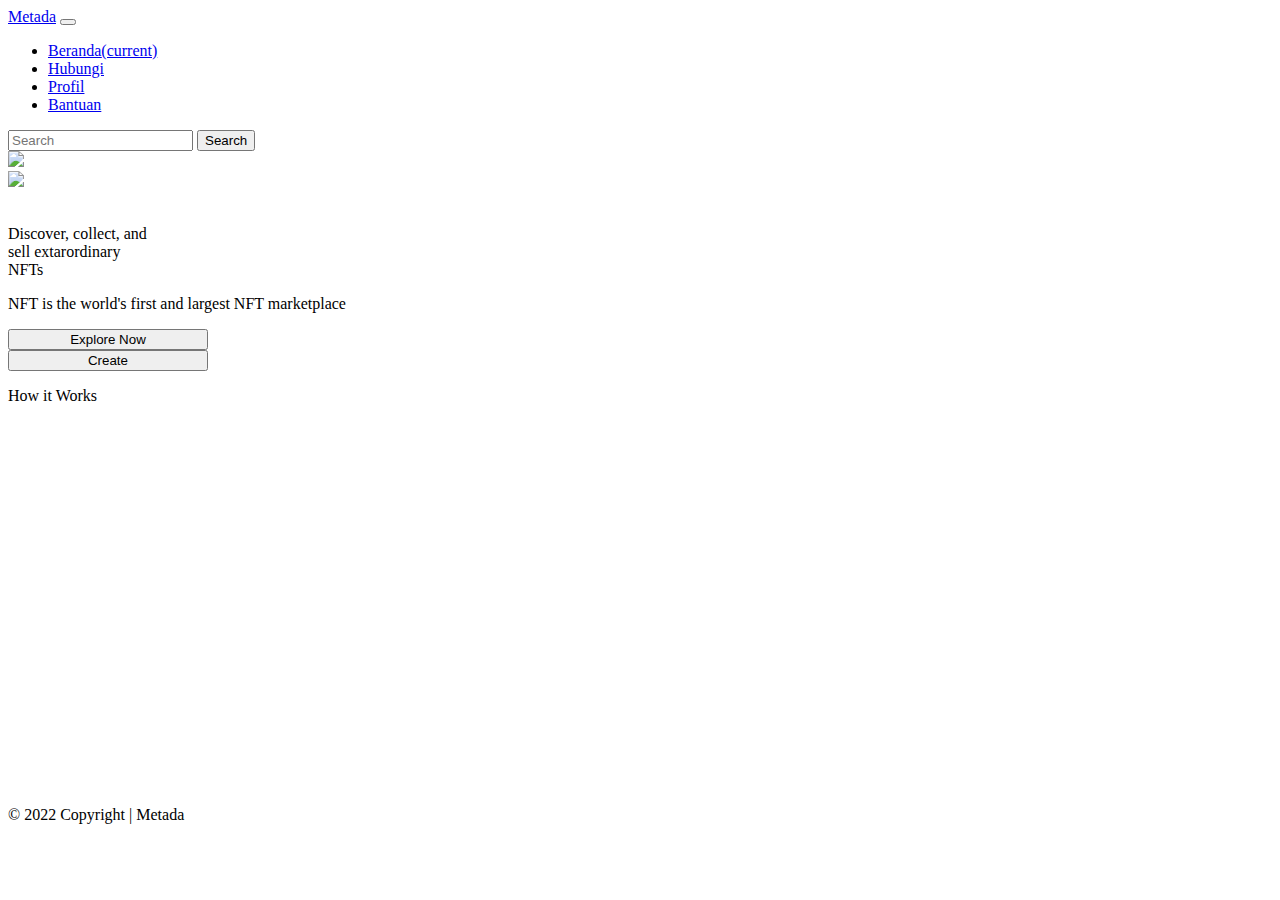
==== index.html @ b7821a72 "Update index.html" ====
<!doctype html>
<html lang="en">
  <head>
    <!-- Required meta tags -->
    <meta charset="utf-8">
    <meta name="viewport" content="width=device-width, initial-scale=1, shrink-to-fit=no">

    <!-- Bootstrap CSS -->
    <link rel="stylesheet" href="https://cdn.jsdelivr.net/npm/bootstrap@4.6.1/dist/css/bootstrap.min.css" integrity="sha384-zCbKRCUGaJDkqS1kPbPd7TveP5iyJE0EjAuZQTgFLD2ylzuqKfdKlfG/eSrtxUkn" crossorigin="anonymous">
    <link rel="stylesheet" type="text/css" href="style.css">
    <link rel="stylesheet" type="text/css" href="fontawesome-free/css/all.min.css">

    <title>Home</title>

  </head>
  <body>

    <nav id="Nav" class="navbar navbar-expand-lg navbar-light fixed-top"> <!-- warna navbar -->
      <div class="container">
        <a href="index.html" class="navbar-brand ">Metada</a>
        <button class="navbar-toggler" type="button" data-toggle="collapse" data-target="#navbarSupportedContent" aria-controls="navbarSupportedContent" aria-expanded="false" aria-label="Toggle navigation">
          <span class="navbar-toggler-icon"></span>
        </button>

        <div class="collapse navbar-collapse fw-normal" id="navbarSupportedContent">
          <ul class="navbar-nav ml-auto mr-1" class="fontberanda">
            <li class="nav-item active">
              <a class="nav-link" href="index.html" class="warnaln">Beranda<span class="sr-only">(current)</span></a>
            </li>
                    
              <li class="nav-item ">
                <a class="nav-link " href="hubungi.html" >Hubungi</a>
                  </li>
                 <li class="nav-item">
                  <a class="nav-link" href="profil.html">Profil</a>
                  </li>
                  <li class="nav-item">
                  <a class="nav-link" href="bantuan.html">Bantuan</a>
                  </li>
                </li>                 
            
          </ul>
          <!-- icon -->
          <form id="search" class="form-inline my-2 my-lg-0 ml-6">
            <input class="form-control mr-sm-2" type="search" placeholder="Search" aria-label="Search">
            <button class="btn btn-outline-success my-2 my-sm-0" type="submit">Search</button>
          </form>
        </div>
      </div>
    </nav>

    <div class="bg1">
      <img src="img/bg1.jpg">
    </div>

    <div class="img1">
      <img src="img/1.jpg">
    </div>

    <div class="isi">
      <br />
        <p>Discover, collect, and <br>
          sell extarordinary <br>
      <font id="nft" >NFTs</font></p>

      <p class="text1">NFT is the world's first and largest NFT marketplace</p>
      </div>



      <div id="btn1">
          <button type="button" class="btn btn-danger btn-lg" style="width:200px"><i class="fa-solid fa-rocket mr-3" ></i>Explore Now</button>
      </div>
      <div id="btn2">
        <button type="button" class="btn btn-outline-secondary btn-lg " style="width:200px"><i class="fa-regular fa-circle-play mr-3"></i>Create</button>
      </div>
      
      </div>

      <div id="isi2">
        <div class="container"> 
        <p >How it Works</p>
      </div>
      </div>
    </div>
  </div>
</div>
     
     <div class="row text-center">  
      <div id="img">
        <div class="col-xl-5 col-sm-6 mb-5">
        <div class=" rounded shadow-sm"><img src="https://cdn-icons-png.flaticon.com/512/18/18677.png" alt="" width="100" class="img-fluid rounded-circle mb-3 img-thumbnail shadow-sm">
          <h5 class="mb-3" style="color: white">Set up your Wallet</h5>
          <span style="color: white">Once you’ve set up your wallet of choice, connect it to OpenSeaby clicking the NFT Marketplacein the top right corner.</span>
      </div>
 </div> 

      <div id="img2">
        <div class="col-xl-6 col-sm-6 mb-5">
        <div class=" rounded shadow-sm "><img src="https://cdn-icons-png.flaticon.com/512/3602/3602109.png" alt="" width="100" class="img-fluid rounded-circle mb-3 img-thumbnail shadow-sm">
          <h5 class="mb-3 " style="color: white">Create your Collection</h5>
          <span style="color: white">Click Create and set up your collection. Add social links, a description, profile & banner images, and set a secondary sales fee.</span>
      </div>
    </div>
  </div>

      <div id="img3">
        <div class="">
        <div class=" rounded shadow-sm "><img src="https://cdn-icons-png.flaticon.com/512/739/739249.png" alt="" width="100" class="img-fluid rounded-circle mb-3 img-thumbnail shadow-sm">
          <h5 class="mb-3 " style="color: white">Add your NFTs</h5>
          <span style="color: white">Upload your work (image, video, audio, or 3D art), add a title and description, and customize your NFTs with properties, stats</span>
      </div>
</div>
</div>
</div>

 <div id="img4">
        <div class=" col-sm-7 mb-5">
        <div class=" rounded shadow-sm "><img src="https://cdn-icons-png.flaticon.com/512/126/126122.png" alt="" width="100" class="img-fluid rounded-circle mb-3 img-thumbnail shadow-sm">
          <h5 class="mb-3" style="color: white">List them for Sale</h5>
          <span style="color: white">Choose between auctions, fixed-price listings, and declining-price listings. You choose how you want to sell your NFTs!</span>
      </div>
</div>
</div>
</div>
</div>

    <footer class="footer-index">
      <div class="container">
        <span> © 2022 Copyright | Metada</span>
      </div>
    </footer>
    <!-- Optional JavaScript; choose one of the two! -->

    <!-- Option 1: jQuery and Bootstrap Bundle (includes Popper) -->
    <script src="https://cdn.jsdelivr.net/npm/jquery@3.5.1/dist/jquery.slim.min.js" integrity="sha384-DfXdz2htPH0lsSSs5nCTpuj/zy4C+OGpamoFVy38MVBnE+IbbVYUew+OrCXaRkfj" crossorigin="anonymous"></script>
    <script src="https://cdn.jsdelivr.net/npm/bootstrap@4.6.1/dist/js/bootstrap.bundle.min.js" integrity="sha384-fQybjgWLrvvRgtW6bFlB7jaZrFsaBXjsOMm/tB9LTS58ONXgqbR9W8oWht/amnpF" crossorigin="anonymous"></script>

    <!-- Option 2: Separate Popper and Bootstrap JS -->
    <!--
    <script src="https://cdn.jsdelivr.net/npm/jquery@3.5.1/dist/jquery.slim.min.js" integrity="sha384-DfXdz2htPH0lsSSs5nCTpuj/zy4C+OGpamoFVy38MVBnE+IbbVYUew+OrCXaRkfj" crossorigin="anonymous"></script>
    <script src="https://cdn.jsdelivr.net/npm/popper.js@1.16.1/dist/umd/popper.min.js" integrity="sha384-9/reFTGAW83EW2RDu2S0VKaIzap3H66lZH81PoYlFhbGU+6BZp6G7niu735Sk7lN" crossorigin="anonymous"></script>
    <script src="https://cdn.jsdelivr.net/npm/bootstrap@4.6.1/dist/js/bootstrap.min.js" integrity="sha384-VHvPCCyXqtD5DqJeNxl2dtTyhF78xXNXdkwX1CZeRusQfRKp+tA7hAShOK/B/fQ2" crossorigin="anonymous"></script>
    -->
  </body>
</html>
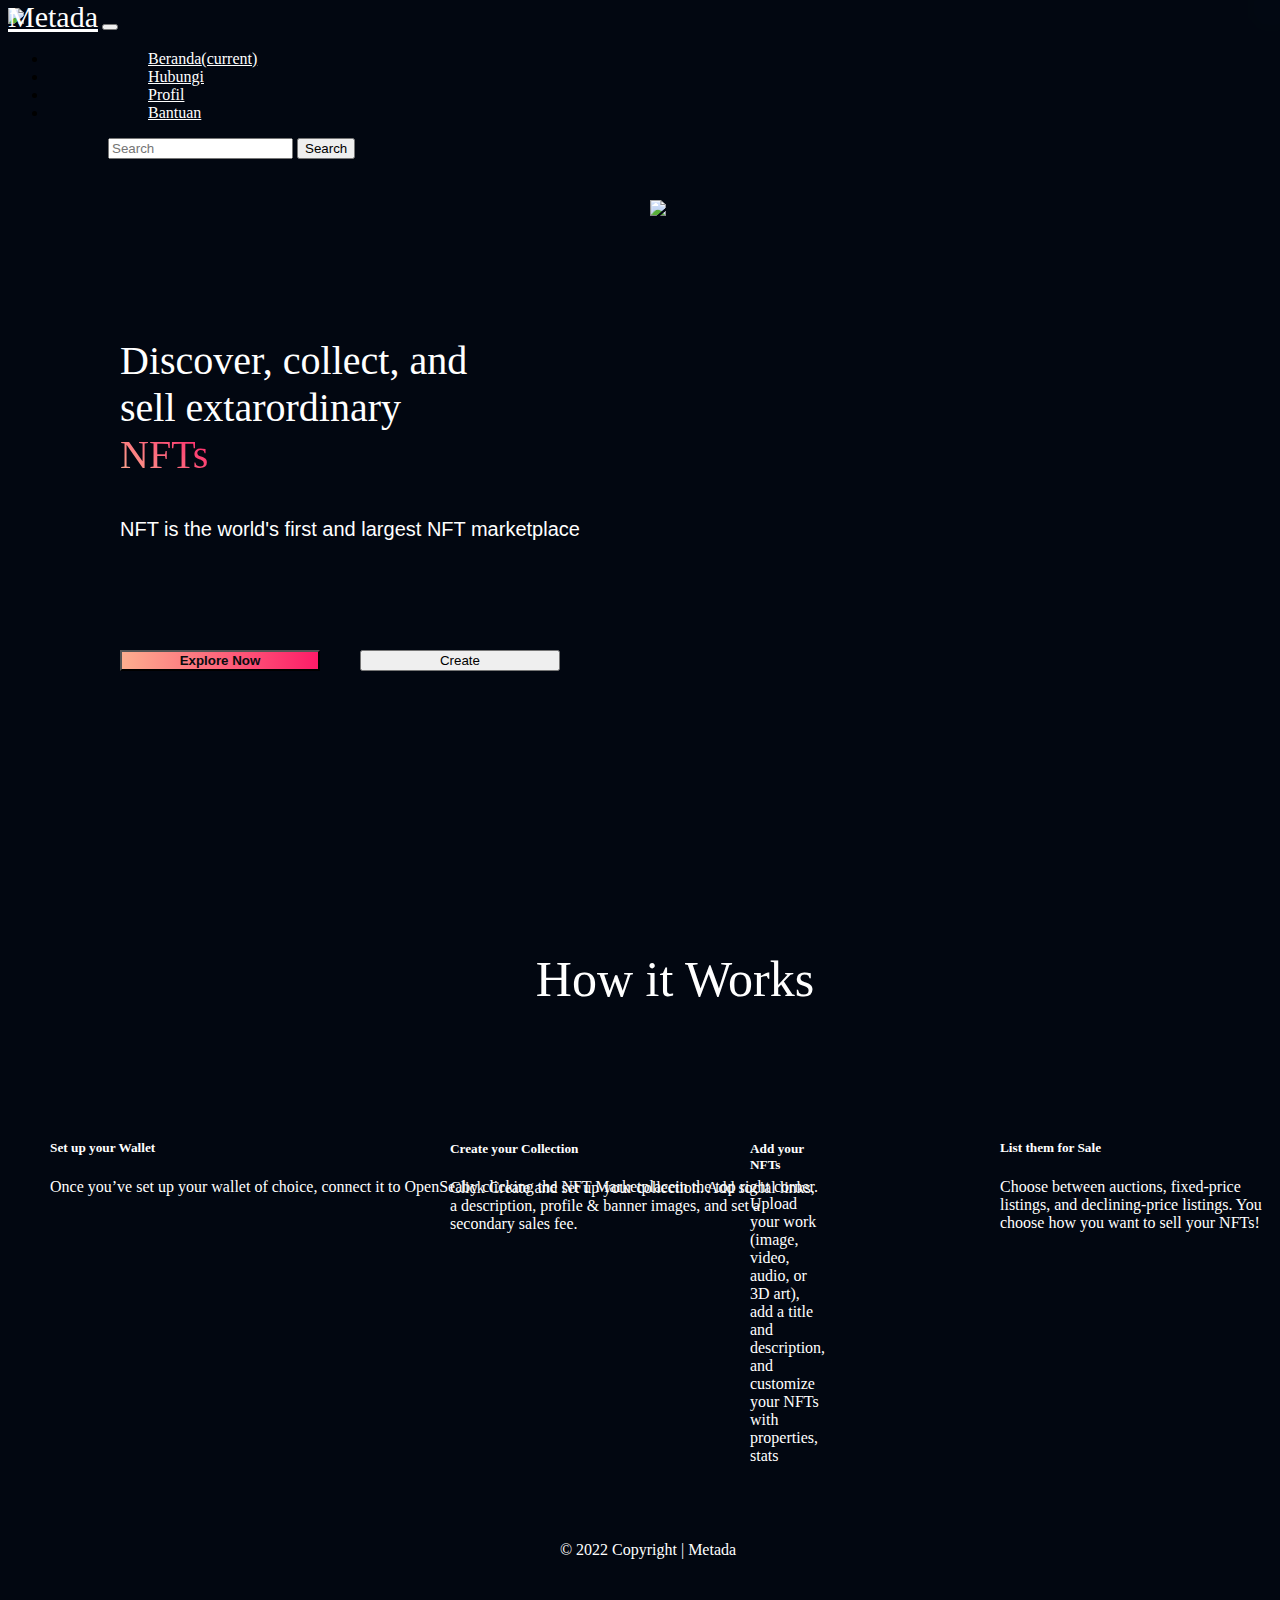
==== commit ed8db1c7: "Update index.html" ====
--- a/index.html
+++ b/index.html
@@ -86,6 +86,12 @@
   </div>
 </div>
      
+
+<div class="bg2">
+  <img src="img/bg2.png">
+</div>
+
+
      <div class="row text-center">  
       <div id="img">
         <div class="col-xl-5 col-sm-6 mb-5">
@@ -125,6 +131,7 @@
 </div>
 </div>
 
+
     <footer class="footer-index">
       <div class="container">
         <span> © 2022 Copyright | Metada</span>
--- a/style.css
+++ b/style.css
@@ -0,0 +1,208 @@
+@font-face {
+   			font-family: "Poppins-SemiBold";
+   				src: url('Poppins-SemiBold.TTF');
+   			}
+
+body{
+			background-color: rgba(2,7,17,1);
+			}
+
+#Nav {
+			background-color: transparent;
+			position: absolute;
+			top: 0px;
+}
+
+.warnaln{
+			color: white !important;
+}
+
+.navbar-brand{
+				font-family: Poppins-SemiBold !important;
+				font-size: 30px;
+				color: white !important;
+	
+}
+.nav-link{
+			color: white !important;
+			position: relative;
+	  		left: 100px;
+	   		font-family: Poppins-SemiBold;
+}	
+
+#search {
+			position: relative;
+        left: 100px;
+}
+
+
+.img1 {
+
+				position: absolute;
+				top: 200px;
+				left:650px ;
+
+}
+
+.bg1 {
+			  
+			  background-size: cover;
+			  opacity: 0.4000500189604645;
+			  position: absolute;
+			  filter: blur(15px);
+  			-webkit-filter: blur(50px);
+			  top: 0px;
+			  right: 0px;
+}
+
+.isi {
+		width: 638px;
+		text-align: justify;
+		height: 290px;
+		font-family: Poppins-SemiBold;
+		font-size: 40px;
+		position: absolute;
+		top: 250px;
+		left:120px ;
+		color: white;	
+		}
+
+#nft {
+				background: -webkit-linear-gradient(50deg, #FDAE8F, #FD1C68);
+				-webkit-background-clip: text;
+				-webkit-text-fill-color: transparent;
+
+}
+
+.text1 {
+			font-family: sans-serif;
+			font-size: 20px;
+			
+}
+
+.text2 {
+			font-family: Poppins-SemiBold;
+			font-size: 40px;
+			text-align: center;
+			
+}
+
+.btn-danger, .btn-danger:hover, .btn-danger:active, .btn-danger:visited {
+    background-image: linear-gradient(to right, #FDAE8F, #FD1C68) !important;
+    color: #070C0E;
+    font-weight: bold;
+}
+
+#btn1{
+		position: absolute;
+		top: 650px;
+		left:120px ;
+}
+#btn2 {
+		position: absolute;
+		top: 650px;
+		left:360px ;
+}
+
+#isi2 {
+		width: 850px;
+		height: 40px;
+		position: absolute;
+		top: 900px;
+		left:250px ;
+		font-family: Poppins-SemiBold;
+		font-size: 50px;
+		color: white;
+		text-align: center;
+		padding-bottom: ;
+}
+
+#img {
+		position: absolute;
+		top: 1100px;
+		left:50px ;
+}
+
+#img2 {
+		position: absolute;
+		top: 1px;
+		left:400px ;
+}
+
+#img3 {
+		position: absolute;
+		top: 1px;
+		left:700px ;
+}
+
+#img4 {
+		position: absolute;
+		top: 1100px;
+		left:1000px ;
+}
+
+.footer-bantuan {
+	top: 600px;
+    position: absolute;
+    bottom: 0;
+    width: 100%;
+    height: 60px;
+    line-height: 60px;
+    background-color: rgba(0, 0, 0, 0.2);
+    text-align: center;
+    color: white;
+}
+
+.footer-hubungi {
+	top: 600px;
+    position: absolute;
+    bottom: 0;
+    width: 100%;
+    height: 60px;
+    line-height: 60px;
+    background-color: rgba(0, 0, 0, 0.2);
+    text-align: center;
+    color: white;
+}
+
+.footer-profil {
+	top: 2200px;
+    position: absolute;
+    bottom: 0;
+    width: 100%;
+    height: 60px;
+    line-height: 60px;
+    background-color: rgba(0, 0, 0, 0.2);
+    text-align: center;
+    color: white;
+}
+.footer-index {
+	top: 1500px;
+    position: absolute;
+    bottom: 0;
+    width: 100%;
+    line-height: 100px;
+    background-color: rgba(0, 0, 0, 0.2);
+    text-align: center;
+    color: white;
+}
+
+.social-link {
+  width: 30px;
+  height: 30px;
+  border: 1px solid #ddd;
+  display: flex;
+  align-items: center;
+  justify-content: center;
+  color: #666;
+  border-radius: 50%;
+  transition: all 0.3s;
+  font-size: 0.9rem;
+}
+
+.social-link:hover,
+.social-link:focus {
+  background: #ddd;
+  text-decoration: none;
+  color: #555;
+}
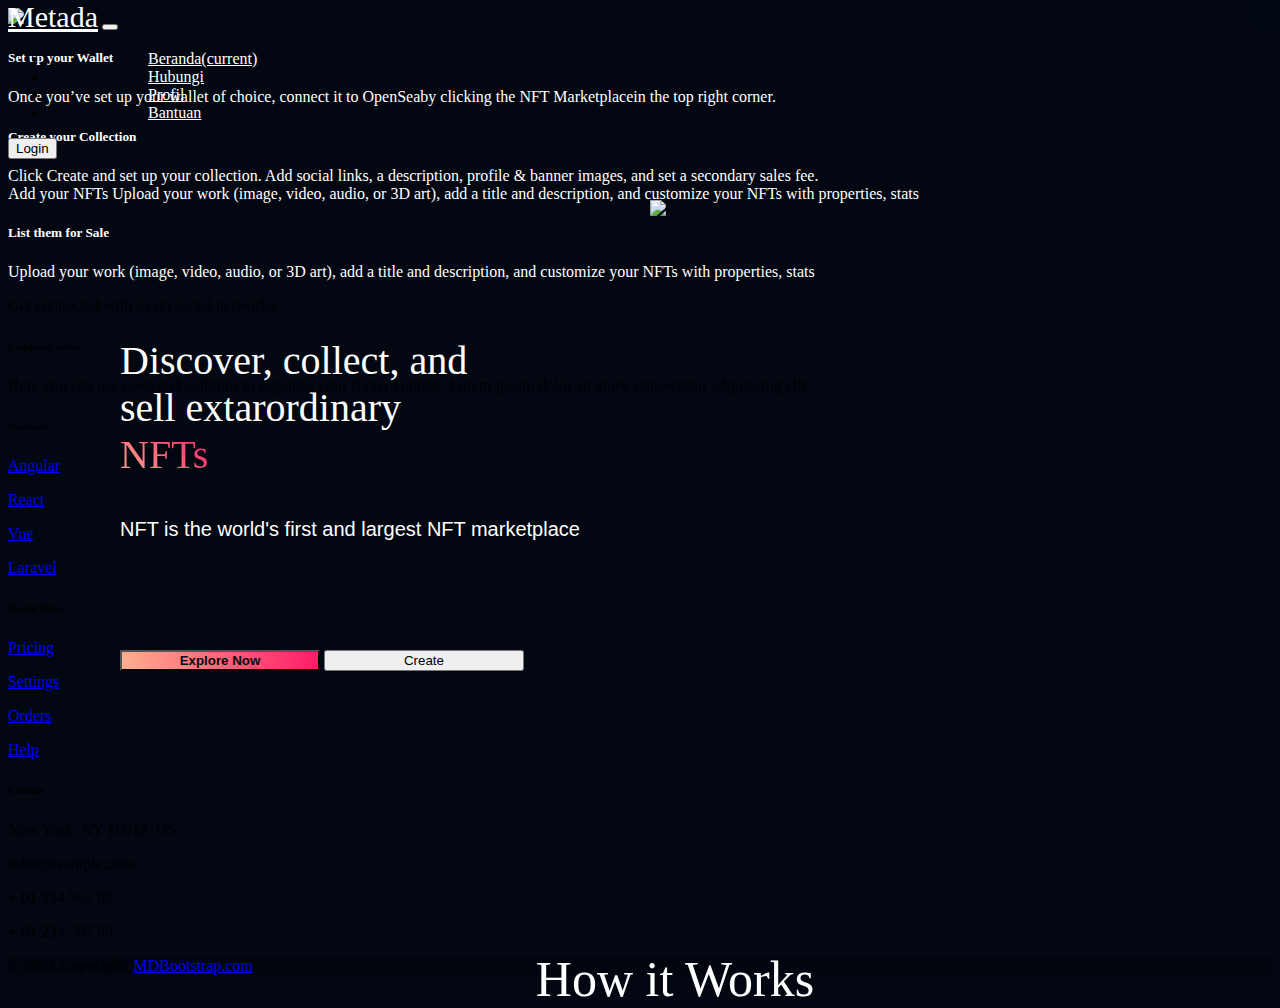
==== commit acc267cf: "Update index.html" ====
--- a/index.html
+++ b/index.html
@@ -15,7 +15,8 @@
   </head>
   <body>
 
-    <nav id="Nav" class="navbar navbar-expand-lg navbar-light fixed-top"> <!-- warna navbar -->
+    <!--bar -->
+    <nav id="Nav" class="navbar navbar-expand-lg navbar-light fixed-top mt-3"> <!-- warna navbar -->
       <div class="container">
         <a href="index.html" class="navbar-brand ">Metada</a>
         <button class="navbar-toggler" type="button" data-toggle="collapse" data-target="#navbarSupportedContent" aria-controls="navbarSupportedContent" aria-expanded="false" aria-label="Toggle navigation">
@@ -41,23 +42,29 @@
             
           </ul>
           <!-- icon -->
-          <form id="search" class="form-inline my-2 my-lg-0 ml-6">
-            <input class="form-control mr-sm-2" type="search" placeholder="Search" aria-label="Search">
-            <button class="btn btn-outline-success my-2 my-sm-0" type="submit">Search</button>
+          <form id="login" class="form-inline my-2 my-lg-0 ml-6">
+              <button class="btn btn-outline-success my-2 my-sm-0" type="submit">Login</button>
           </form>
         </div>
       </div>
     </nav>
 
+    
+
+      </div>
+    </div>
+  </div>
+</div>
+     
+
+<div id="bg1_1" class="container-md">
     <div class="bg1">
       <img src="img/bg1.jpg">
     </div>
-
-    <div class="img1">
-      <img src="img/1.jpg">
-    </div>
-
-    <div class="isi">
+  </div>
+
+      <div class="container-md">
+        <div class="isi">
       <br />
         <p>Discover, collect, and <br>
           sell extarordinary <br>
@@ -65,78 +72,220 @@
 
       <p class="text1">NFT is the world's first and largest NFT marketplace</p>
       </div>
-
-
-
-      <div id="btn1">
-          <button type="button" class="btn btn-danger btn-lg" style="width:200px"><i class="fa-solid fa-rocket mr-3" ></i>Explore Now</button>
-      </div>
-      <div id="btn2">
-        <button type="button" class="btn btn-outline-secondary btn-lg " style="width:200px"><i class="fa-regular fa-circle-play mr-3"></i>Create</button>
+    </div>
+
+
+      <div class="container-md">
+      <div id="btn1" >
+          <button type="button" class="btn btn-danger btn-lg mr-5" style="width:200px"><i class="fa-solid fa-rocket mr-3" ></i>Explore Now</button>
+
+          <button type="button" class="btn btn-outline-secondary btn-lg " style="width:200px"><i class="fa-regular fa-circle-play mr-3"></i>Create</button>
+      </div>
+      </div>
+
+      <div class="container-md">
+      <div class="kotakimg1_1">
+          <div class="img1">
+            <img src="img/1.jpg">
+          </div>
+      </div>
       </div>
       
-      </div>
-
+      </div> <!-- container responsif-->
+
+      <div class="container-md">
       <div id="isi2">
         <div class="container"> 
         <p >How it Works</p>
       </div>
       </div>
-    </div>
-  </div>
-</div>
-     
-
-<div class="bg2">
-  <img src="img/bg2.png">
-</div>
-
-
-     <div class="row text-center">  
-      <div id="img">
-        <div class="col-xl-5 col-sm-6 mb-5">
-        <div class=" rounded shadow-sm"><img src="https://cdn-icons-png.flaticon.com/512/18/18677.png" alt="" width="100" class="img-fluid rounded-circle mb-3 img-thumbnail shadow-sm">
-          <h5 class="mb-3" style="color: white">Set up your Wallet</h5>
-          <span style="color: white">Once you’ve set up your wallet of choice, connect it to OpenSeaby clicking the NFT Marketplacein the top right corner.</span>
-      </div>
- </div> 
-
-      <div id="img2">
-        <div class="col-xl-6 col-sm-6 mb-5">
-        <div class=" rounded shadow-sm "><img src="https://cdn-icons-png.flaticon.com/512/3602/3602109.png" alt="" width="100" class="img-fluid rounded-circle mb-3 img-thumbnail shadow-sm">
-          <h5 class="mb-3 " style="color: white">Create your Collection</h5>
-          <span style="color: white">Click Create and set up your collection. Add social links, a description, profile & banner images, and set a secondary sales fee.</span>
-      </div>
-    </div>
-  </div>
-
-      <div id="img3">
-        <div class="">
-        <div class=" rounded shadow-sm "><img src="https://cdn-icons-png.flaticon.com/512/739/739249.png" alt="" width="100" class="img-fluid rounded-circle mb-3 img-thumbnail shadow-sm">
-          <h5 class="mb-3 " style="color: white">Add your NFTs</h5>
-          <span style="color: white">Upload your work (image, video, audio, or 3D art), add a title and description, and customize your NFTs with properties, stats</span>
-      </div>
+
+
+
+<div class="container-md">
+      <div class="kotakbg1_1">
+      <div class="bg2">
+        <img src="img/bg2.png">
+      </div>
+      </div>
+    </div>
+
+
+
+   <div class="container-md">
+    
+  
+  <div id="kotak_icon">
+      <div class="lingkaran1"></div>
+        <i id="icon1" class="fa-solid fa-wallet fa-3x mr-5 "></i>
+        <h5 id="t1"  style="color: white">Set up your Wallet</h5>
+          <span id="t1_1" style="color: white">Once you’ve set up your wallet of choice, connect it to OpenSeaby clicking the NFT Marketplacein the top right corner.</span>
+
+      <div class="lingkaran2"></div>
+        <i id="icon2" class="fa-solid fa-table-cells-large fa-3x "></i>
+        <h5 id="t2" style="color: white">Create your Collection</h5>
+          <span id="t2_2" style="color: white">Click Create and set up your collection. Add social links, a description, profile & banner images, and set a secondary sales fee.</span>
+       
+      <div class="lingkaran3"></div> 
+        <i id="icon3" class="fa-solid fa-images fa-3x "></i>
+        <span id="t3"  style="color: white">Add your NFTs</span> 
+          <span id="t3_3" style="color: white">Upload your work (image, video, audio, or 3D art), add a title and description, and customize your NFTs with properties, stats</span>
+
+      <div class="lingkaran4"></div>
+        <i id="icon4" class="fa-solid fa-store fa-3x"></i>
+        <h5 id="t4"  style="color: white">List them for Sale</h5> 
+          <span id="t4_4" style="color: white">Upload your work (image, video, audio, or 3D art), add a title and description, and customize your NFTs with properties, stats</span>
+
+      </div>
+
+      </div>
+
 </div>
 </div>
 </div>
 
- <div id="img4">
-        <div class=" col-sm-7 mb-5">
-        <div class=" rounded shadow-sm "><img src="https://cdn-icons-png.flaticon.com/512/126/126122.png" alt="" width="100" class="img-fluid rounded-circle mb-3 img-thumbnail shadow-sm">
-          <h5 class="mb-3" style="color: white">List them for Sale</h5>
-          <span style="color: white">Choose between auctions, fixed-price listings, and declining-price listings. You choose how you want to sell your NFTs!</span>
-      </div>
-</div>
-</div>
-</div>
-</div>
-
-
-    <footer class="footer-index">
-      <div class="container">
-        <span> © 2022 Copyright | Metada</span>
-      </div>
-    </footer>
+
+
+
+
+<!-- Footer -->
+<footer id="footerindex" class="text-center text-lg-start  text-light">
+  <!-- Section: Social media -->
+  <section
+    class="d-flex justify-content-center justify-content-lg-between p-4 "
+  >
+    <!-- Left -->
+    <div class="container-md">
+    <div class="col-md-3 col-lg-4 col-xl-3 mx-auto mb-4 ">
+            <p>
+            Get connected with us on social networks:
+          </p>
+     
+    <!-- Left -->
+
+    <!-- Right -->
+    
+    <div>
+      <a href="" class="me-4 text-reset">
+        <i class="fab fa-facebook-f"></i>
+      </a>
+      <a href="" class="me-4 text-reset">
+        <i class="fab fa-twitter"></i>
+      </a>
+      <a href="" class="me-4 text-reset">
+        <i class="fab fa-google"></i>
+      </a>
+      <a href="" class="me-4 text-reset">
+        <i class="fab fa-instagram"></i>
+      </a>
+      <a href="" class="me-4 text-reset">
+        <i class="fab fa-linkedin"></i>
+      </a>
+      <a href="" class="me-4 text-reset">
+        <i class="fab fa-github"></i>
+      </a>
+    </div>
+    </div>
+  </div>
+    <!-- Right -->
+  </section>
+  <!-- Section: Social media -->
+
+  <!-- Section: Links  -->
+  <section class="">
+    <div class="container text-center text-md-start mt-5">
+      <!-- Grid row -->
+      <div class="row mt-3">
+        <!-- Grid column -->
+        <div class="col-md-3 col-lg-4 col-xl-3 mx-auto mb-4">
+          <!-- Content -->
+          <h6 class="text-uppercase fw-bold mb-4">
+            <i class="fas fa-gem me-3"></i>Company name
+          </h6>
+          <p>
+            Here you can use rows and columns to organize your footer content. Lorem ipsum
+            dolor sit amet, consectetur adipisicing elit.
+          </p>
+        </div>
+        <!-- Grid column -->
+
+        <!-- Grid column -->
+        <div class="col-md-2 col-lg-2 col-xl-2 mx-auto mb-4">
+          <!-- Links -->
+          <h6 class="text-uppercase fw-bold mb-4">
+            Products
+          </h6>
+          <p>
+            <a href="#!" class="text-reset">Angular</a>
+          </p>
+          <p>
+            <a href="#!" class="text-reset">React</a>
+          </p>
+          <p>
+            <a href="#!" class="text-reset">Vue</a>
+          </p>
+          <p>
+            <a href="#!" class="text-reset">Laravel</a>
+          </p>
+        </div>
+        <!-- Grid column -->
+
+        <!-- Grid column -->
+        <div class="col-md-3 col-lg-2 col-xl-2 mx-auto mb-4">
+          <!-- Links -->
+          <h6 class="text-uppercase fw-bold mb-4">
+            Useful links
+          </h6>
+          <p>
+            <a href="#!" class="text-reset">Pricing</a>
+          </p>
+          <p>
+            <a href="#!" class="text-reset">Settings</a>
+          </p>
+          <p>
+            <a href="#!" class="text-reset">Orders</a>
+          </p>
+          <p>
+            <a href="#!" class="text-reset">Help</a>
+          </p>
+        </div>
+        <!-- Grid column -->
+
+        <!-- Grid column -->
+        <div class="col-md-4 col-lg-3 col-xl-3 mx-auto mb-md-0 mb-4">
+          <!-- Links -->
+          <h6 class="text-uppercase fw-bold mb-4">
+            Contact
+          </h6>
+          <p><i class="fas fa-home me-3"></i> New York, NY 10012, US</p>
+          <p>
+            <i class="fas fa-envelope me-3"></i>
+            info@example.com
+          </p>
+          <p><i class="fas fa-phone me-3"></i> + 01 234 567 88</p>
+          <p><i class="fas fa-print me-3"></i> + 01 234 567 89</p>
+        </div>
+        <!-- Grid column -->
+      </div>
+      <!-- Grid row -->
+    </div>
+  </section>
+  <!-- Section: Links  -->
+
+  <!-- Copyright -->
+  <div class="text-center p-4" style="background-color: rgba(0, 0, 0, 0.2);">
+    © 2021 Copyright:
+    <a class="text-reset fw-bold" href="https://mdbootstrap.com/">MDBootstrap.com</a>
+  </div>
+  <!-- Copyright -->
+</footer>
+<!-- Footer -->
+
+
+
+
+
+    
     <!-- Optional JavaScript; choose one of the two! -->
 
     <!-- Option 1: jQuery and Bootstrap Bundle (includes Popper) -->
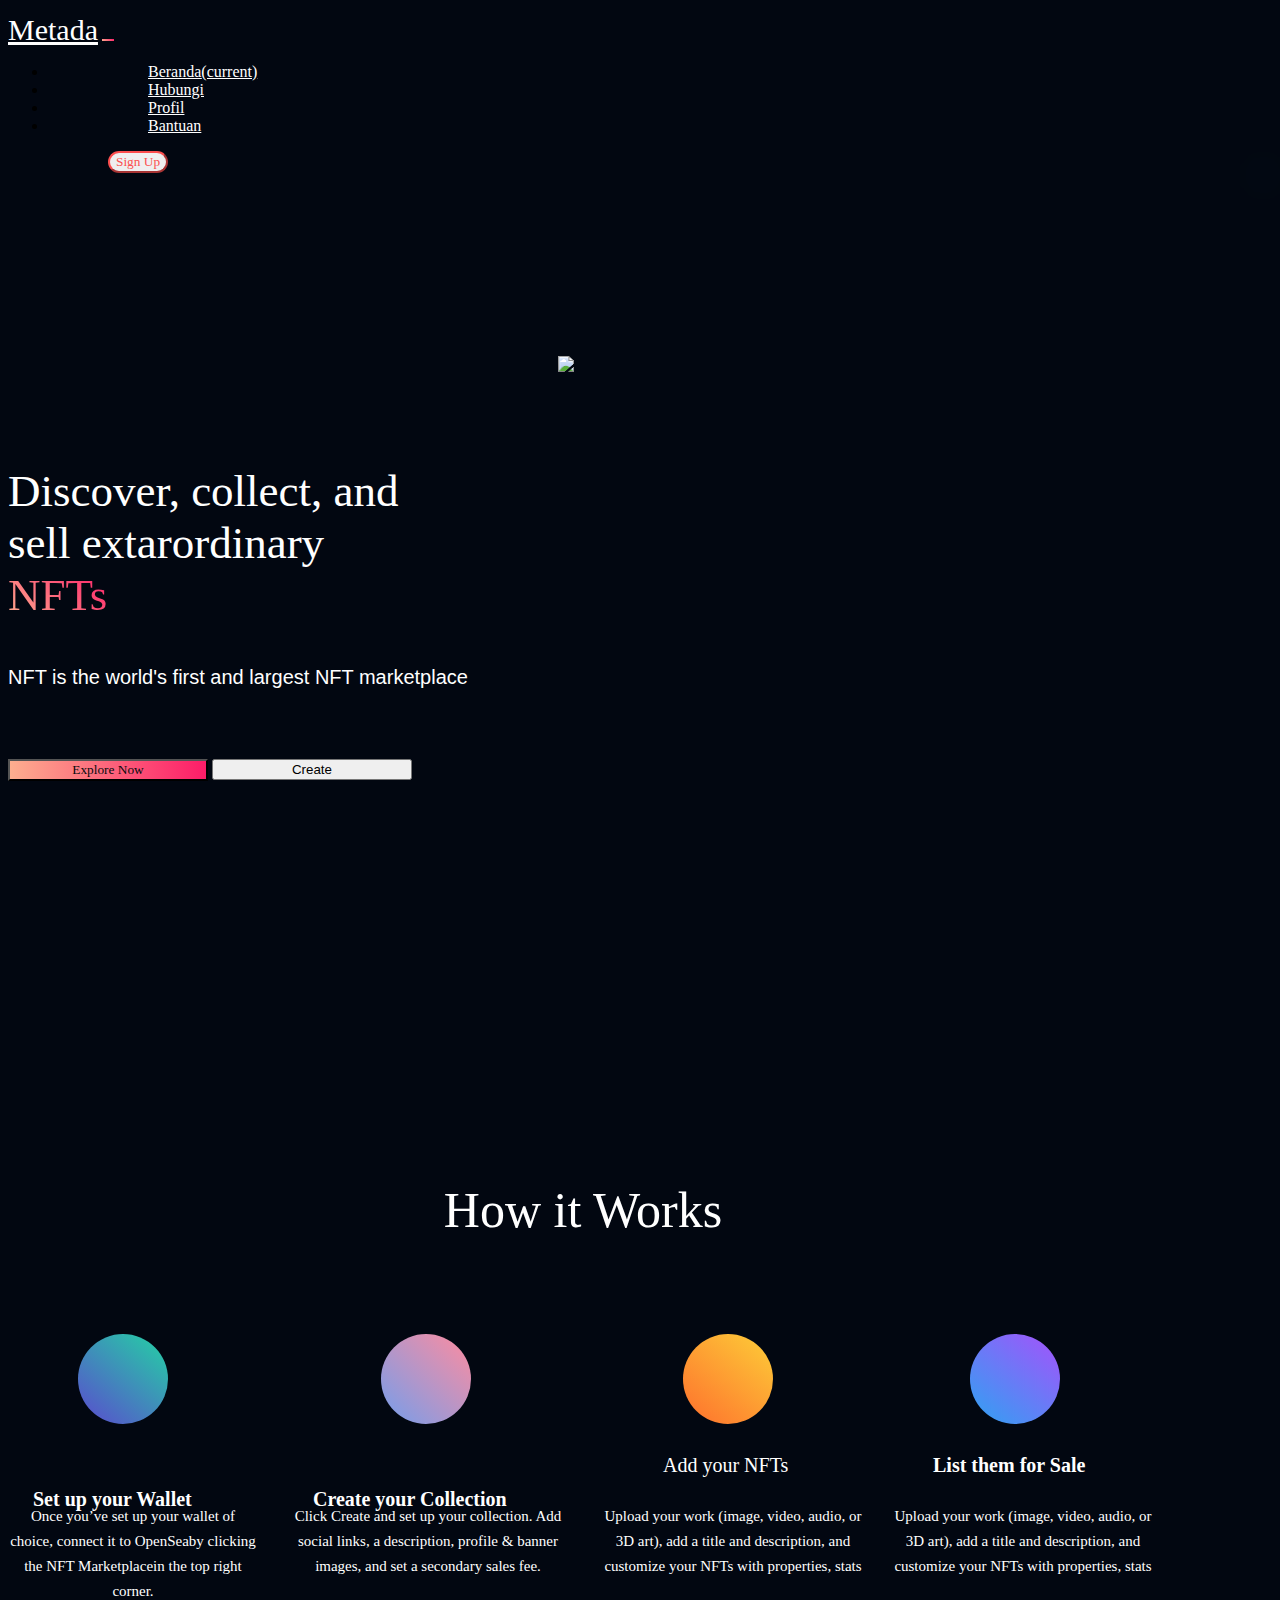
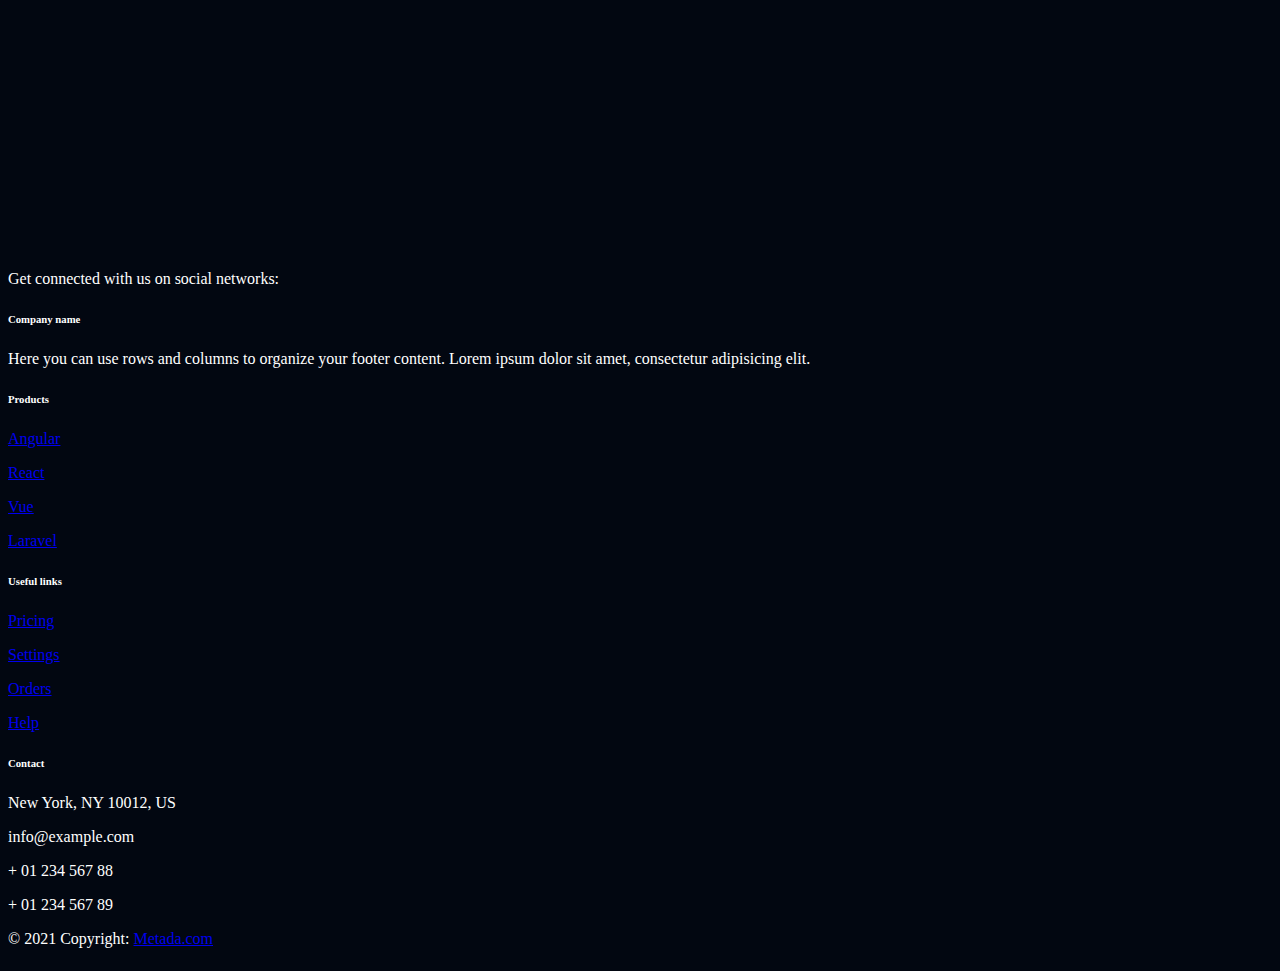
==== commit 6842f0fd: "Update index.html" ====
--- a/index.html
+++ b/index.html
@@ -9,14 +9,14 @@
     <link rel="stylesheet" href="https://cdn.jsdelivr.net/npm/bootstrap@4.6.1/dist/css/bootstrap.min.css" integrity="sha384-zCbKRCUGaJDkqS1kPbPd7TveP5iyJE0EjAuZQTgFLD2ylzuqKfdKlfG/eSrtxUkn" crossorigin="anonymous">
     <link rel="stylesheet" type="text/css" href="style.css">
     <link rel="stylesheet" type="text/css" href="fontawesome-free/css/all.min.css">
-
+    <link rel='icon' href='img/rocket.png' type='image/x-icon' sizes="16x16" />
     <title>Home</title>
 
   </head>
   <body>
 
     <!--bar -->
-    <nav id="Nav" class="navbar navbar-expand-lg navbar-light fixed-top mt-3"> <!-- warna navbar -->
+    <nav id="Nav" class="navbar navbar-expand-lg navbar-light "> <!-- warna navbar -->
       <div class="container">
         <a href="index.html" class="navbar-brand ">Metada</a>
         <button class="navbar-toggler" type="button" data-toggle="collapse" data-target="#navbarSupportedContent" aria-controls="navbarSupportedContent" aria-expanded="false" aria-label="Toggle navigation">
@@ -43,7 +43,7 @@
           </ul>
           <!-- icon -->
           <form id="login" class="form-inline my-2 my-lg-0 ml-6">
-              <button class="btn btn-outline-success my-2 my-sm-0" type="submit">Login</button>
+              <button class="btn btn-outline my-2 my-sm-0" type="submit"><i class="fa-solid fa-arrow-right-to-bracket mr-2" ></i>Sign Up</button>
           </form>
         </div>
       </div>
@@ -62,6 +62,7 @@
       <img src="img/bg1.jpg">
     </div>
   </div>
+
 
       <div class="container-md">
         <div class="isi">
@@ -86,7 +87,7 @@
       <div class="container-md">
       <div class="kotakimg1_1">
           <div class="img1">
-            <img src="img/1.jpg">
+            <img src="img/1.png">
           </div>
       </div>
       </div>
@@ -147,6 +148,7 @@
 
 
 
+<!-- Footer -->
 
 <!-- Footer -->
 <footer id="footerindex" class="text-center text-lg-start  text-light">
@@ -156,7 +158,7 @@
   >
     <!-- Left -->
     <div class="container-md">
-    <div class="col-md-3 col-lg-4 col-xl-3 mx-auto mb-4 ">
+    <div class="col-md-3 col-lg-4 mx-auto mb-4 ">
             <p>
             Get connected with us on social networks:
           </p>
@@ -166,24 +168,30 @@
     <!-- Right -->
     
     <div>
-      <a href="" class="me-4 text-reset">
-        <i class="fab fa-facebook-f"></i>
-      </a>
-      <a href="" class="me-4 text-reset">
-        <i class="fab fa-twitter"></i>
-      </a>
-      <a href="" class="me-4 text-reset">
-        <i class="fab fa-google"></i>
-      </a>
-      <a href="" class="me-4 text-reset">
-        <i class="fab fa-instagram"></i>
-      </a>
-      <a href="" class="me-4 text-reset">
-        <i class="fab fa-linkedin"></i>
-      </a>
-      <a href="" class="me-4 text-reset">
-        <i class="fab fa-github"></i>
-      </a>
+      <!-- facebook -->
+      <a class="btn btn-outline-light btn-floating m-1 me-4" href="#!" role="button"
+        ><i class="fab fa-facebook-f"></i
+      ></a>
+      <!-- twitter -->
+      <a class="btn btn-outline-light btn-floating m-1" href="#!" role="button"
+        ><i class="fab fa-twitter"></i
+      ></a>
+      <!-- Google -->
+      <a class="btn btn-outline-light btn-floating m-1" href="#!" role="button"
+        ><i class="fab fa-google"></i
+      ></a>
+      <!-- Google -->
+      <a class="btn btn-outline-light btn-floating m-1" href="#!" role="button"
+        ><i class="fab fa-instagram"></i
+      ></a>
+      <!-- Linkedin -->
+      <a class="btn btn-outline-light btn-floating m-1" href="#!" role="button"
+        ><i class="fab fa-linkedin-in"></i
+      ></a>
+      <!-- Github -->
+      <a class="btn btn-outline-light btn-floating m-1" href="#!" role="button"
+        ><i class="fab fa-github"></i
+      ></a>
     </div>
     </div>
   </div>
@@ -273,13 +281,12 @@
   <!-- Section: Links  -->
 
   <!-- Copyright -->
-  <div class="text-center p-4" style="background-color: rgba(0, 0, 0, 0.2);">
+  <div class="text-center p-4">
     © 2021 Copyright:
-    <a class="text-reset fw-bold" href="https://mdbootstrap.com/">MDBootstrap.com</a>
+    <a class="text-reset fw-bold" href="https://mdbootstrap.com/">Metada.com</a>
   </div>
   <!-- Copyright -->
 </footer>
-<!-- Footer -->
 
 
 
--- a/style.css
+++ b/style.css
@@ -3,15 +3,32 @@
    				src: url('Poppins-SemiBold.TTF');
    			}
 
+@font-face {
+   			font-family: "Poppins-ExtraLight";
+   				src: url('Poppins-ExtraLight.TTF');
+   			}
+
+
 body{
-			background-color: rgba(2,7,17,1);
+			background-color: rgba(2,7,17,1); 
 			}
+
+
+
 
 #Nav {
 			background-color: transparent;
-			position: absolute;
-			top: 0px;
-}
+			position: relative;
+			top: 5px;
+}
+
+.navbar-toggler{
+		background: -webkit-linear-gradient(50deg, #FDAE8F, #FD1C68);
+		border: none;
+}
+
+
+/*Home Page*/
 
 .warnaln{
 			color: white !important;
@@ -30,18 +47,32 @@
 	   		font-family: Poppins-SemiBold;
 }	
 
-#search {
+#login {
 			position: relative;
         left: 100px;
 }
 
+.kotakimg1_1{	
+								width: 600px;
+								height: 500px;
+								position: relative;
+								top: -350px;
+								left: 250px;
+
+}
 
 .img1 {
-
+				
 				position: absolute;
-				top: 200px;
-				left:650px ;
-
+				top: 35%;
+				left:50%;
+
+}
+
+#bg1_1{
+				position: relative;
+				top: 0%;
+				right: 0%;
 }
 
 .bg1 {
@@ -51,20 +82,20 @@
 			  position: absolute;
 			  filter: blur(15px);
   			-webkit-filter: blur(50px);
-			  top: 0px;
-			  right: 0px;
+  			top: 0%;
+			  right: 0%;
 }
 
 .isi {
-		width: 638px;
+		
 		text-align: justify;
-		height: 290px;
 		font-family: Poppins-SemiBold;
-		font-size: 40px;
-		position: absolute;
-		top: 250px;
-		left:120px ;
-		color: white;	
+		font-size: 45px;
+		color: white;
+		position: relative;
+		top: 200px;
+
+
 		}
 
 #nft {
@@ -90,26 +121,42 @@
 .btn-danger, .btn-danger:hover, .btn-danger:active, .btn-danger:visited {
     background-image: linear-gradient(to right, #FDAE8F, #FD1C68) !important;
     color: #070C0E;
-    font-weight: bold;
-}
+    font-family: Poppins-SemiBold !important;
+}
+
+.btn-outline, .btn-outline:visited, .btn-outline:active {
+  color: #FC4F4F;  
+  border-color: #FC4F4F;
+  outline-color: #FC4F4F;
+  font-family: Poppins-SemiBold !important;
+  text-align: center;
+  border-radius: 20px;
+}
+
+.btn-outline:hover{
+	background-color: #FC4F4F;
+	border-color: #FC4F4F;
+  outline-color: #FC4F4F;
+}
+
 
 #btn1{
-		position: absolute;
-		top: 650px;
-		left:120px ;
+		position: relative;
+		top: 250px;
+		
 }
 #btn2 {
-		position: absolute;
-		top: 650px;
-		left:360px ;
+		position: relative;
+		top: 200px;
+		left: 15px;
 }
 
 #isi2 {
 		width: 850px;
 		height: 40px;
-		position: absolute;
-		top: 900px;
-		left:250px ;
+		position: relative;
+		top: 100px;
+		left:150px ;
 		font-family: Poppins-SemiBold;
 		font-size: 50px;
 		color: white;
@@ -117,75 +164,249 @@
 		padding-bottom: ;
 }
 
-#img {
-		position: absolute;
-		top: 1100px;
-		left:50px ;
-}
-
-#img2 {
-		position: absolute;
-		top: 1px;
-		left:400px ;
-}
-
-#img3 {
-		position: absolute;
-		top: 1px;
-		left:700px ;
-}
-
-#img4 {
-		position: absolute;
-		top: 1100px;
-		left:1000px ;
-}
-
-.footer-bantuan {
-	top: 600px;
-    position: absolute;
-    bottom: 0;
-    width: 100%;
-    height: 60px;
-    line-height: 60px;
-    background-color: rgba(0, 0, 0, 0.2);
-    text-align: center;
-    color: white;
-}
-
-.footer-hubungi {
-	top: 600px;
-    position: absolute;
-    bottom: 0;
-    width: 100%;
-    height: 60px;
-    line-height: 60px;
-    background-color: rgba(0, 0, 0, 0.2);
-    text-align: center;
-    color: white;
-}
-
-.footer-profil {
-	top: 2200px;
-    position: absolute;
-    bottom: 0;
-    width: 100%;
-    height: 60px;
-    line-height: 60px;
-    background-color: rgba(0, 0, 0, 0.2);
-    text-align: center;
-    color: white;
-}
-.footer-index {
-	top: 1500px;
-    position: absolute;
-    bottom: 0;
-    width: 100%;
-    line-height: 100px;
-    background-color: rgba(0, 0, 0, 0.2);
-    text-align: center;
-    color: white;
-}
+#kotak_icon {
+							width: 100%;
+							height: 500px;
+							position: relative;
+							top: -300px;
+							
+}
+
+
+
+
+.lingkaran1 {
+							width: 90px;
+							height: 90px;
+							background: -webkit-linear-gradient(50deg, #5B49CF,#23D3A4);
+							border-radius: 100%;
+							position: absolute;
+							top: -20px;
+							left:70px ;
+}
+
+.lingkaran2 {
+							width: 90px;
+							height: 90px;
+							background: -webkit-linear-gradient(45deg, #739EEC, #FF8C9F);
+							border-radius: 100%;
+							position: absolute;
+							top: -20px;
+							left:373px ;
+}
+
+.lingkaran3 {
+							width: 90px;
+							height: 90px;
+							background: -webkit-linear-gradient(50deg, #FE6F2D,#FDCE38);
+							border-radius: 100%;
+							position: absolute;
+							top: -20px;
+							left:675px ;
+}
+
+.lingkaran4 {
+							width: 90px;
+							height: 90px;
+							background: -webkit-linear-gradient(50deg, #2EA3F2,#A651FB);
+							border-radius: 100%;
+							position: absolute;
+							top: -20px;
+							left:962px ;
+}
+
+
+#icon1 {
+
+					position: absolute;
+					left: 90px;
+					color: white;
+					
+}
+
+#icon2 {
+	
+					position: absolute;
+					left: 395px;
+					color: white;
+}
+
+#icon3 {
+					position: absolute;
+					left: 695px;
+					color: white;
+}
+
+#icon4 {
+					position: absolute;
+					left: 980px;
+					color: white;
+}
+
+
+#t1 {
+			
+			text-align: justify;
+			font-family: Poppins-SemiBold;
+			font-size: 20px;
+			position: absolute;
+			top: 100px;
+			left: 25px;
+			color: white;
+
+}
+
+
+#t1_1 {
+			width: 250px;
+			text-align: center;
+			height: 300px;
+			font-family: Poppins-ExtraLight;
+			font-size: 15px;
+			line-height:25px;
+			position: absolute;
+			top: 150px;
+			color: white;
+}
+
+
+#t2 {
+			width: 275px;
+			text-align: justify;
+			font-family: Poppins-SemiBold;
+			font-size: 20px;
+			position: absolute;
+			top: 100px;
+			left: 305px;
+			color: white;
+
+}
+
+
+#t2_2 {
+			width: 270px;
+			text-align: center;
+			height: 300px;
+			font-family: Poppins-ExtraLight;
+			font-size: 15px;
+			line-height:25px;
+			position: absolute;
+			top: 150px;
+			left: 285px ;
+			color: white;
+}
+
+#t3 {
+			width: 175px;
+			text-align: justify;
+			font-family: Poppins-SemiBold;
+			font-size: 20px;
+			position: absolute;
+			top: 100px;
+			left: 655px;
+			color: white;
+
+}
+
+
+#t3_3 {
+			width: 270px;
+			text-align: center;
+			height: 300px;
+			font-family: Poppins-ExtraLight;
+			font-size: 15px;
+			line-height:25px;
+			position: absolute;
+			top: 150px;
+			left: 590px;
+			color: white;
+}
+
+
+#t4 {
+			width: 175px;
+			text-align: justify;
+			font-family: Poppins-SemiBold;
+			font-size: 20px;
+			position: relative;
+			top: 100px;
+			left: 925px;
+			color: white;
+
+}
+
+
+#t4_4 {
+			width: 270px;
+			text-align: center;
+			height: 300px;
+			font-family: Poppins-ExtraLight;
+			font-size: 15px;
+			line-height:25px;
+			position: absolute;
+			top: 150px;
+			left:880px ;
+			color: white;
+}
+
+.kotakbg1_1{
+							width: 100%px;
+							height: 500px;
+							position: relative;
+							top:950px;
+							left: -50px;
+							
+							
+}
+
+.bg2 {
+			  
+			  background-size: cover;
+			  opacity: 0.4000500189604645;
+			  position: absolute;
+			  filter: blur(30px);
+  			-webkit-filter: blur(50px);
+			  bottom: 0;
+			  left: 0px;
+			  
+
+			}
+
+
+
+
+/* index */
+
+#footerindex {
+								color: white !important;
+								margin-top: -300px;
+}
+
+
+
+/* bantuan */
+
+#footerbantuan {
+								color: white !important;
+								margin-top: 5%;
+}
+
+/*Hubungi*/
+
+#footerhubungi {
+								color: white !important;
+								margin-top: 100px;
+}
+
+/*Profil*/
+
+#footerprofil {
+								color: white !important;
+								margin-top:-5% ;
+}
+
+
+
 
 .social-link {
   width: 30px;
